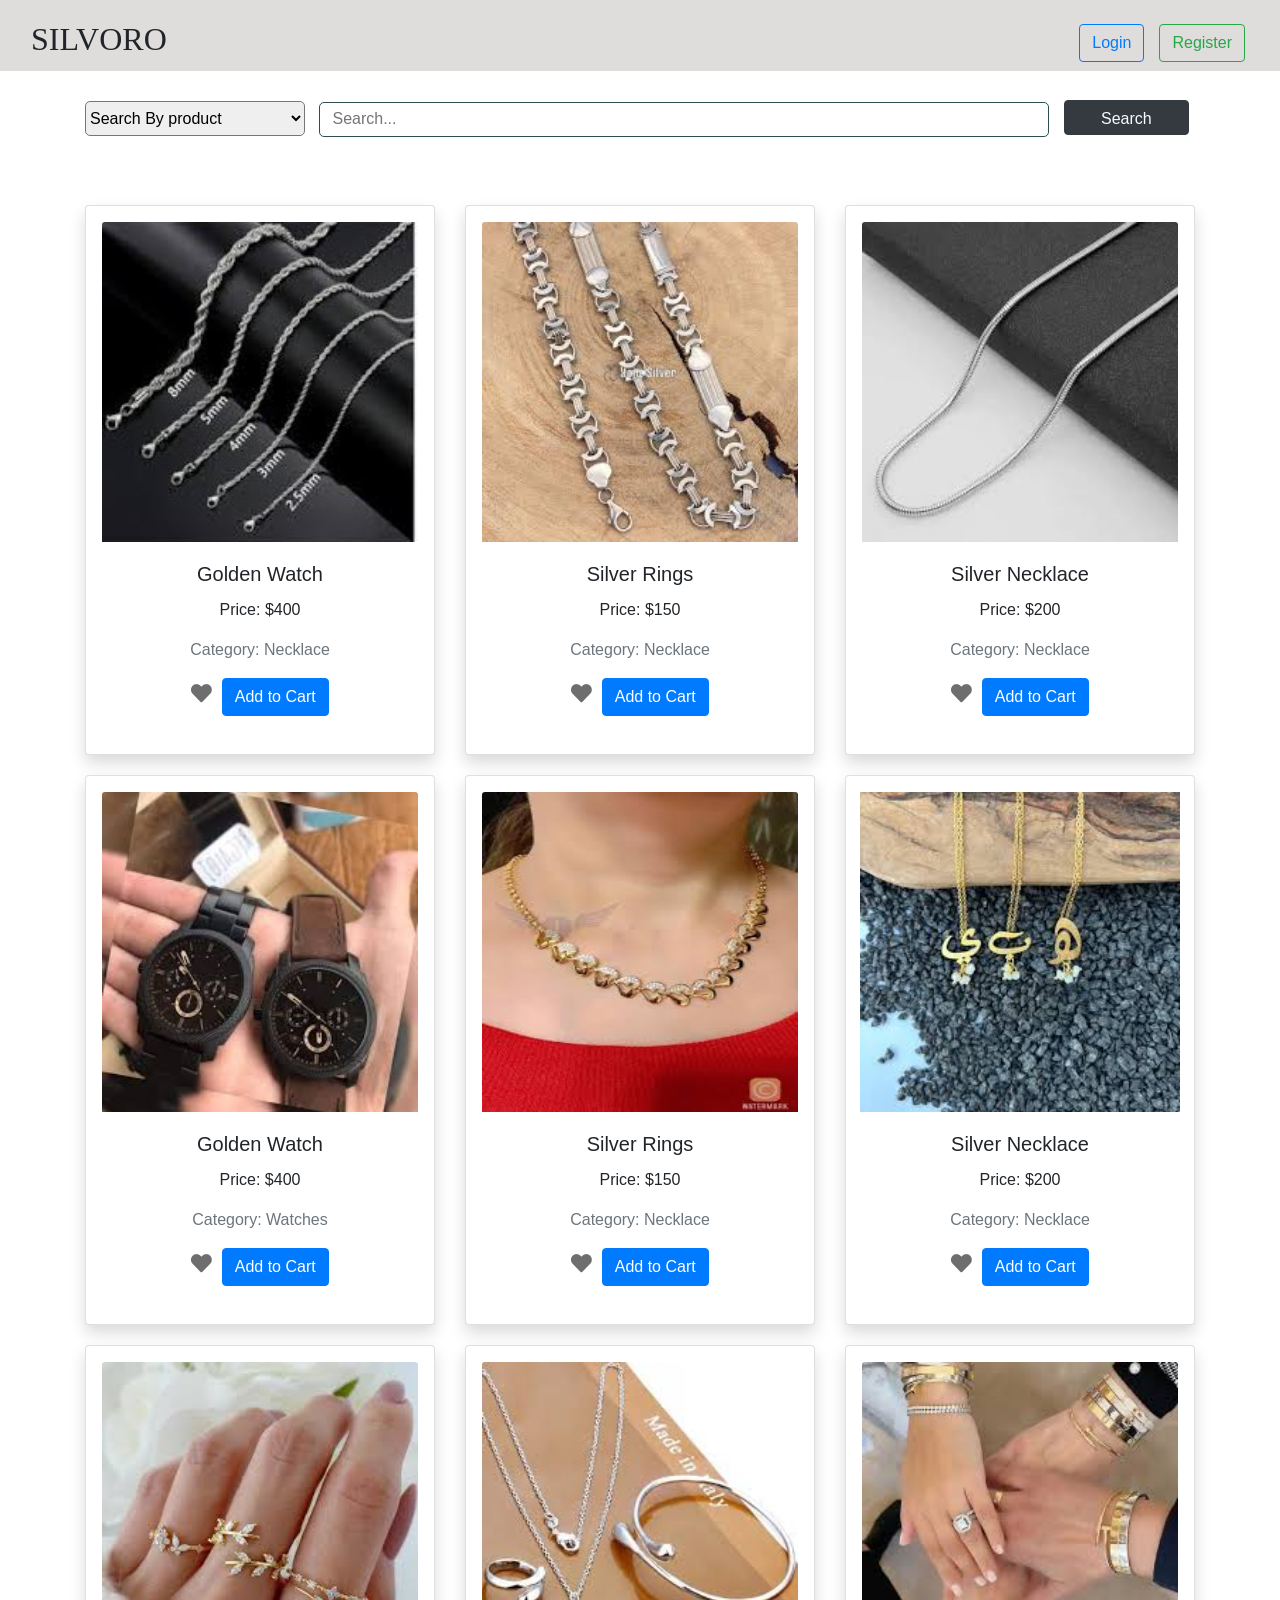
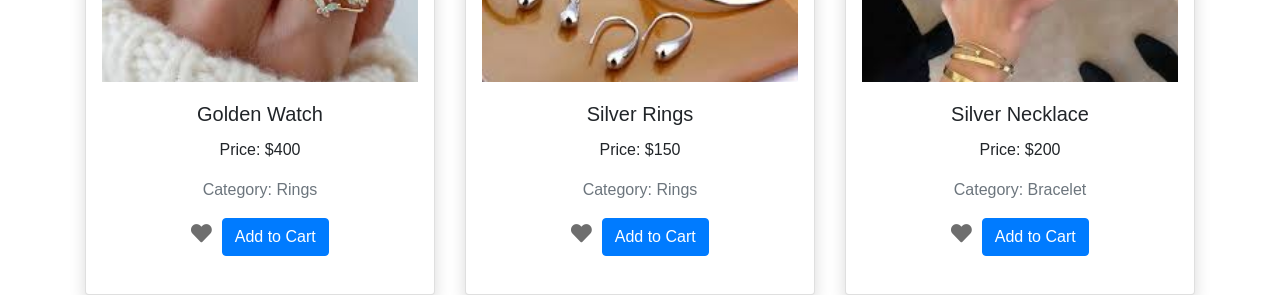
==== index.html @ 257b9932 "Add files via upload" ====
<!DOCTYPE html>
<html lang="en">
<head>
    <meta charset="UTF-8">
    <link rel="stylesheet" href="css/style.css">
    <link rel="stylesheet" href="css/all.css">
    <link rel="stylesheet" href="https://cdn.jsdelivr.net/npm/bootstrap@4.6.2/dist/css/bootstrap.min.css">
    <link rel="preconnect" href="https://fonts.googleapis.com">
    <link rel="preconnect" href="https://fonts.gstatic.com" crossorigin>
    <link href="https://fonts.googleapis.com/css2?family=Great+Vibes&family=M+PLUS+Rounded+1c&display=swap" rel="stylesheet">
    <title>project-js</title>
</head>
<body>
<header>
  <div class="container-fluid con-1 d-flex justify-content-between align-items-center">
    <h2 class="h2-header ml-3">Silvoro</h2>
    <div id="authBtns" class="div-btn">
      <a href="login.html"><button class="login header btn b1 border border-primary text-primary">Login</button></a>
      <a href="register.html"><button class="signup header btn border border-success text-success">Register</button></a>
    </div>
    <div id="userInfo" class="d-flex align-items-center">
  <div class="mr-3 d-flex align-items-center"> 
    <span id="welcomeMessage"></span>
    <a href="viewProducts.html"><i class="fa fa-shopping-cart"></i>
    <span id="cartItems">0</span></a>
  </div>
  <button id="logoutBtn" class="btn btn-danger btn-sm">Logout</button>
</div>
</header>
    <!-- ///////////////////// header ///////////////////////////// -->
     <section class="sec-1">
        <div class="container con-2">
            <div class="navb">
                <select class="form-select">
                    <option selected hidden>Search By product</option> 
                    <option value="1">Search by product Name</option>
                    <option value="2">Search by category</option>
                </select>
                <input id="input-search" class="input-nav" type="search" placeholder="Search...">
                <button id="btn-search" class="btn btn-search btn-dark text-light">Search</button>
            </div>
        </div> <!-- / con-2 -->
     </section> <!-- / sec-1 -->
<div class="container mt-5">
    <div class="row g-4"> 
    <div class="col-md-4 items" data-product-id="item-01">
        <div class="card d-flex flex-column align-items-center text-center p-3 shadow">
            <img src="images/silver3.jpg" class="card-img-top" alt="silver">
            <div class="card-body">
                <h5 class="card-title">Golden Watch</h5>
                <p class="card-text">Price: $400</p>
                <p class="text-muted">Category: Necklace</p>
                <i class="fas fa-heart icon favorite-icon" data-product-id="01"></i>
                <button class="add btn btn-primary wrapper">Add to Cart</button>
            </div>
        </div>
    </div>
    <div class="col-md-4 items" data-product-id="item-02">
        <div class="card d-flex flex-column align-items-center text-center p-3 shadow">
            <img src="images/silver.jpg" class="card-img-top" alt="silver">
            <div class="card-body">
                <h5 class="card-title">Silver Rings</h5>
                <p class="card-text">Price: $150</p>
                <p class="text-muted">Category: Necklace</p>
                <i class="fas fa-heart icon favorite-icon" data-product-id="02"></i>
                <button class="btn btn-primary add wrapper">Add to Cart</button>
            </div>
        </div>
    </div>
    <div class="col-md-4 items" data-product-id="item-3">
        <div class="card d-flex flex-column align-items-center text-center p-3 shadow">
            <img src="images/silver2.jpg" class="card-img-top" alt="silver">
            <div class="card-body">
                <h5 class="card-title">Silver Necklace</h5>
                <p class="card-text">Price: $200</p>
                <p class="text-muted">Category: Necklace</p>
                <i class="fas fa-heart icon favorite-icon" data-product-id="03"></i>
                <button class="btn btn-primary add wrapper">Add to Cart</button>
            </div>
        </div>
    </div> 
    <div class="col-md-4 items" data-product-id="item-04">
        <div class="card d-flex flex-column  align-items-center text-center p-3 shadow">
            
            <img src="images/watches.jpg" class="card-img-top" alt="watches">
            <div class="card-body">
                <h5 class="card-title">Golden Watch</h5>
                <p class="card-text">Price: $400</p>
                <p class="text-muted">Category: Watches</p>
                <i class="fas fa-heart icon favorite-icon" data-product-id="04"></i>
                <button class="btn btn-primary add wrapper">Add to Cart</button>
            </div>
        </div>
    </div>
    <div class="col-md-4 items" data-product-id="item-05">
        <div class="card d-flex flex-column align-items-center text-center p-3 shadow">
            <img src="images/gold.jpg" class="card-img-top" alt="gold">
            <div class="card-body">
                <h5 class="card-title">Silver Rings</h5>
                <p class="card-text">Price: $150</p>
                <p class="text-muted">Category: Necklace</p>
                <i class="fas fa-heart icon favorite-icon" data-product-id="05"></i>
                <button class="add btn btn-primary wrapper">Add to Cart</button>
            </div>
        </div>
    </div>
    <div class="col-md-4 items" data-product-id="item-06">
        <div class="card d-flex flex-column align-items-center text-center p-3 shadow">
            <img src="images/gold2.jpg" alt="gold"> 
            <div class="card-body">
                <h5 class="card-title">Silver Necklace</h5>
                <p class="card-text">Price: $200</p>
                <p class="text-muted">Category: Necklace</p>
                <i class="fas fa-heart icon favorite-icon" data-product-id="06"></i>
                <button class="btn btn-primary add wrapper">Add to Cart</button>
            </div>
        </div>
    </div>
    <div class="col-md-4 items" data-product-id="item-07">
        <div class="card d-flex flex-column align-items-center text-center p-3 shadow">
            <img src="images/gold3.jpg" class="card-img-top" alt="gold">
            <div class="card-body">
                <h5 class="card-title">Golden Watch</h5>
                <p class="card-text">Price: $400</p>
                <p class="text-muted">Category: Rings</p>
                <i class="fas fa-heart icon favorite-icon" data-product-id="07"></i>
                <button class="btn btn-primary add wrapper">Add to Cart</button>
            </div>
        </div>
    </div>
    <div class="col-md-4 items" data-product-id="item-08">
        <div class="card d-flex flex-column align-items-center text-center p-3 shadow">
            <img src="images/gold4.jpg" class="card-img-top" alt="gold">
            <div class="card-body">
                <h5 class="card-title">Silver Rings</h5>
                <p class="card-text">Price: $150</p>
                <p class="text-muted">Category: Rings</p>
                <i class="fas fa-heart icon favorite-icon" data-product-id="08"></i>
                <button class="btn btn-primary add wrapper">Add to Cart</button>
            </div>
        </div>
    </div>
    <div class="col-md-4 items" data-product-id="item-09">
        <div class="card d-flex flex-column align-items-center text-center p-3 shadow">
            <img src="images/gold5.jpg" class="card-img-top" alt="gold">
            <div class="card-body">
                <h5 class="card-title">Silver Necklace</h5>
                <p class="card-text">Price: $200</p>
                <p class="text-muted">Category: Bracelet</p>
                <i class="fas fa-heart icon favorite-icon" data-product-id="09"></i>
                <button class="btn btn-primary add wrapper">Add to Cart</button>
            </div>
        </div>
    </div> 
</div>
 <!-- / parent -->
</div> 
<!-- / container -->
    <script src="https://cdn.jsdelivr.net/npm/jquery@3.7.1/dist/jquery.slim.min.js"></script>
    <script src="https://cdn.jsdelivr.net/npm/popper.js@1.16.1/dist/umd/popper.min.js"></script>
    <script src="https://cdn.jsdelivr.net/npm/bootstrap@4.6.2/dist/js/bootstrap.bundle.min.js"></script>
    <script src="js/data.js"></script>
    <script src="js/script.js"></script>
</body>
</html>
---- css/style.css ----
*{
    margin: 0;
    padding: 0;
    box-sizing: border-box;
}
.con-1{
    background-color: #dfdcdc;
    padding-top: 20px;
    padding-bottom: 5px;
}
.h2-header{
    text-transform: uppercase;
    font-family: crossorigin ;
}
.div-btn{
    margin-left: auto;
    margin-right: 20px;
}
.b1{
    margin-right:  15px;
}
#welcomeMessage{
    display: inline-block;
    margin-right: 20px;
}
#logoutBtn{
    margin-right: 30px;
    margin-left: 10px;
}
 button:focus ,button:focus-visible{
    outline: none !important;
    box-shadow: none !important;
}
.div-btn .b1:hover{
    background-color: blue;
    color: #fff !important;
}
.div-btn .b2:hover{
    background-color: green;
    color: #fff !important;
}
.con-2{
    margin-top: 30px;
}
.navb select{
    width: 220px;
    padding: 4px 8px;
    height: 35px;
    border-radius: 5px;
    padding-left: 0px;
    outline: none;
}
.navb select:focus{
    border: 2px solid #00f;
    box-shadow: 2px 2px 10px rgba(0, 0, 255, 0.7);
}
.form-select option{
    border-radius: 5px;
}
.custom-dropdown{
    border-radius: 10px; 
    cursor: pointer;
}
.input-nav{
    width: 730px;
    height: 35px;
    border: 1px solid darkslategrey;
    padding: 4px 12px;
    margin: 0px 10px;
    border-radius: 5px;
    outline: none;
}
.input-nav:focus{
    border: 2px solid #00f;
    box-shadow: 2px 2px 10px rgba(0, 0, 255, 0.7);
}
.btn-search{
    width: 125px;
    height: 35px;
    margin-top: -5px;
    border-radius: 5px;
    outline: none;
}
.items{
    transition: all 0.5s;
}
.items:hover{
    transform: scale(1.05 , 1.05);
}
.card{
    height: 550px;
    margin-top: 20px;
}
.card img{
    height: 320px;
}
.div-btn button:hover a{
    color: #fff;
    text-decoration: none;
}
.favorite-icon {
    cursor: pointer;
    color: #6e6e6e;
    transition: color 0.2s;
    font-size: 1.3rem; 
    margin-right: 5px;
}
.favorite-icon.is-favorited {
    color: red;
}
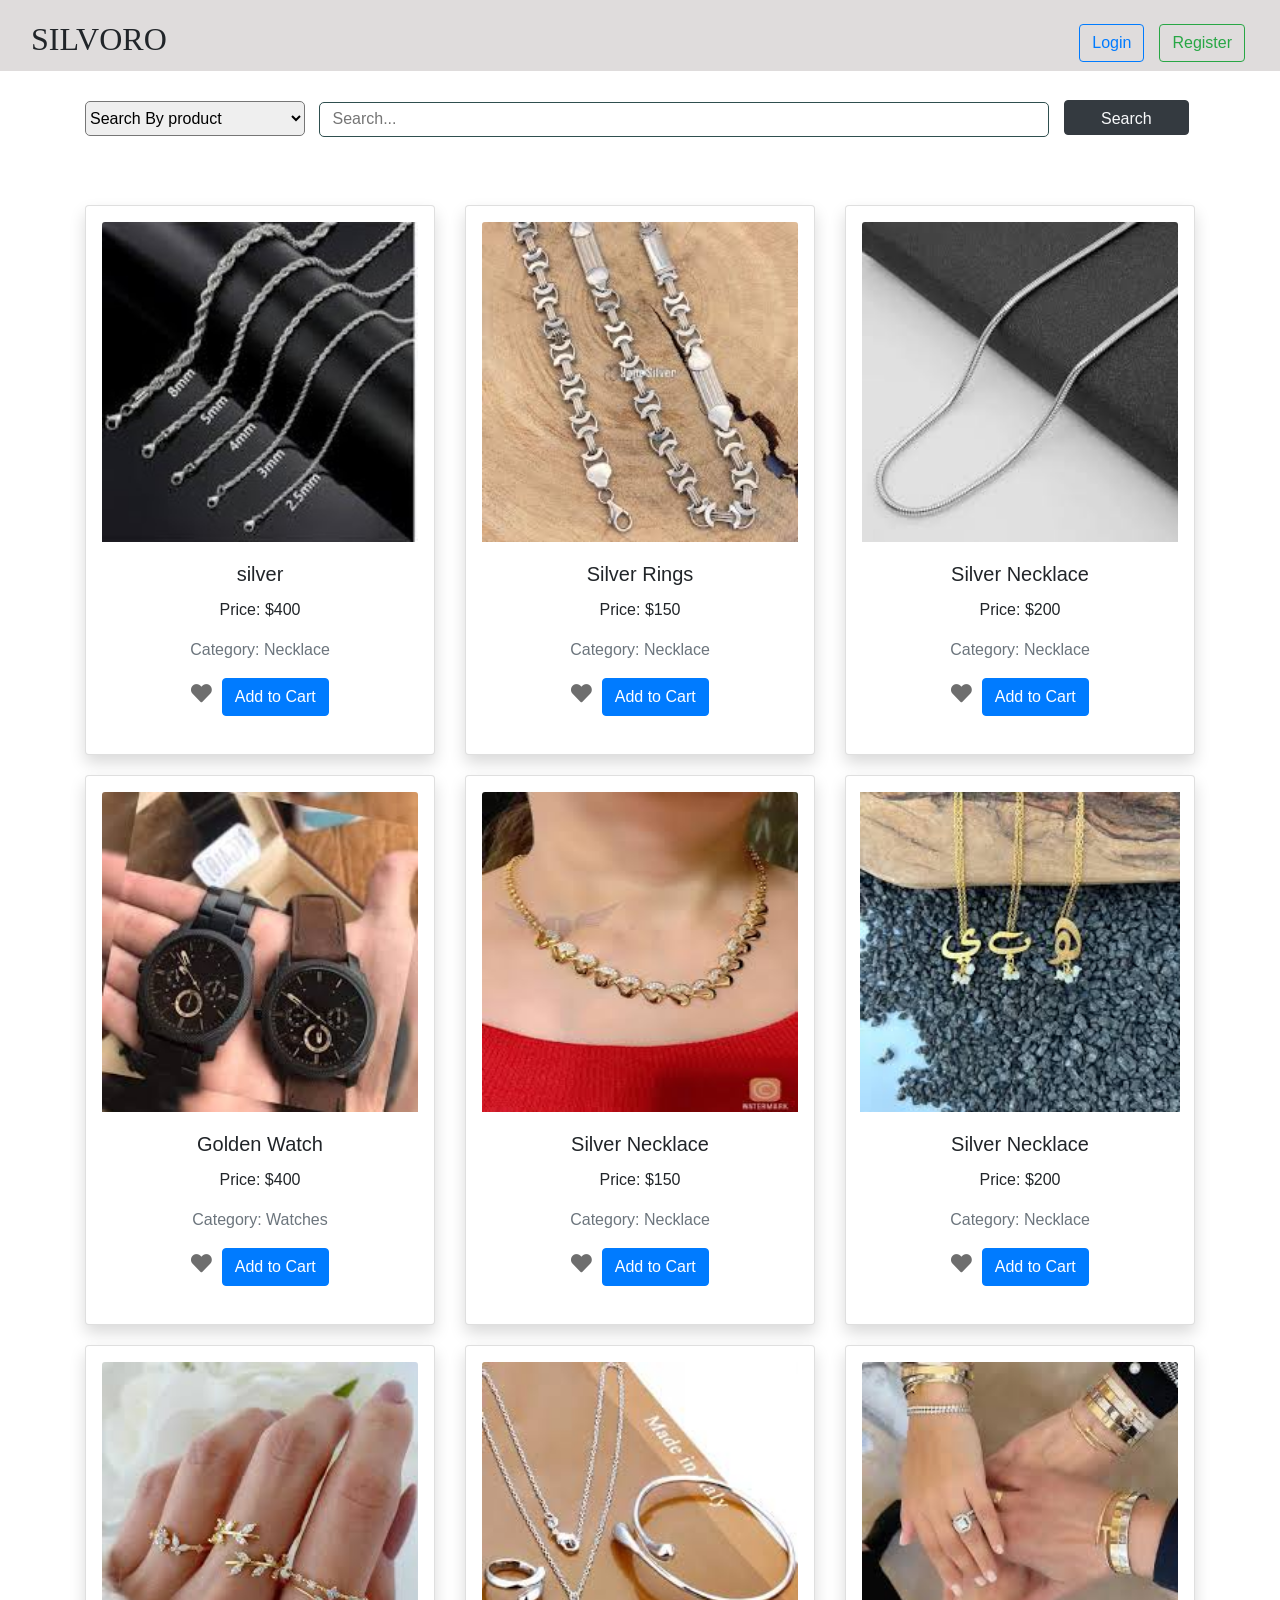
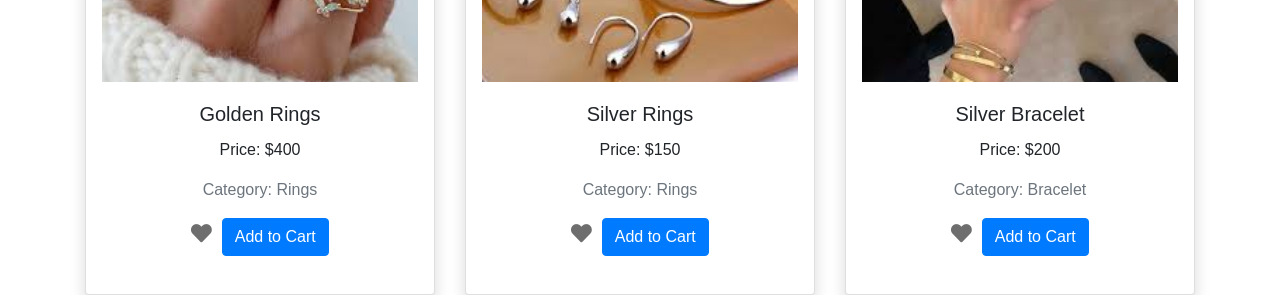
==== commit 46478b30: "Update index.html" ====
--- a/index.html
+++ b/index.html
@@ -47,7 +47,7 @@
         <div class="card d-flex flex-column align-items-center text-center p-3 shadow">
             <img src="images/silver3.jpg" class="card-img-top" alt="silver">
             <div class="card-body">
-                <h5 class="card-title">Golden Watch</h5>
+                <h5 class="card-title">silver</h5>
                 <p class="card-text">Price: $400</p>
                 <p class="text-muted">Category: Necklace</p>
                 <i class="fas fa-heart icon favorite-icon" data-product-id="01"></i>
@@ -96,7 +96,7 @@
         <div class="card d-flex flex-column align-items-center text-center p-3 shadow">
             <img src="images/gold.jpg" class="card-img-top" alt="gold">
             <div class="card-body">
-                <h5 class="card-title">Silver Rings</h5>
+                <h5 class="card-title">Silver Necklace</h5>
                 <p class="card-text">Price: $150</p>
                 <p class="text-muted">Category: Necklace</p>
                 <i class="fas fa-heart icon favorite-icon" data-product-id="05"></i>
@@ -120,7 +120,7 @@
         <div class="card d-flex flex-column align-items-center text-center p-3 shadow">
             <img src="images/gold3.jpg" class="card-img-top" alt="gold">
             <div class="card-body">
-                <h5 class="card-title">Golden Watch</h5>
+                <h5 class="card-title">Golden Rings</h5>
                 <p class="card-text">Price: $400</p>
                 <p class="text-muted">Category: Rings</p>
                 <i class="fas fa-heart icon favorite-icon" data-product-id="07"></i>
@@ -144,7 +144,7 @@
         <div class="card d-flex flex-column align-items-center text-center p-3 shadow">
             <img src="images/gold5.jpg" class="card-img-top" alt="gold">
             <div class="card-body">
-                <h5 class="card-title">Silver Necklace</h5>
+                <h5 class="card-title">Silver Bracelet</h5>
                 <p class="card-text">Price: $200</p>
                 <p class="text-muted">Category: Bracelet</p>
                 <i class="fas fa-heart icon favorite-icon" data-product-id="09"></i>
@@ -162,4 +162,5 @@
     <script src="js/data.js"></script>
     <script src="js/script.js"></script>
 </body>
-</html>+
+</html>
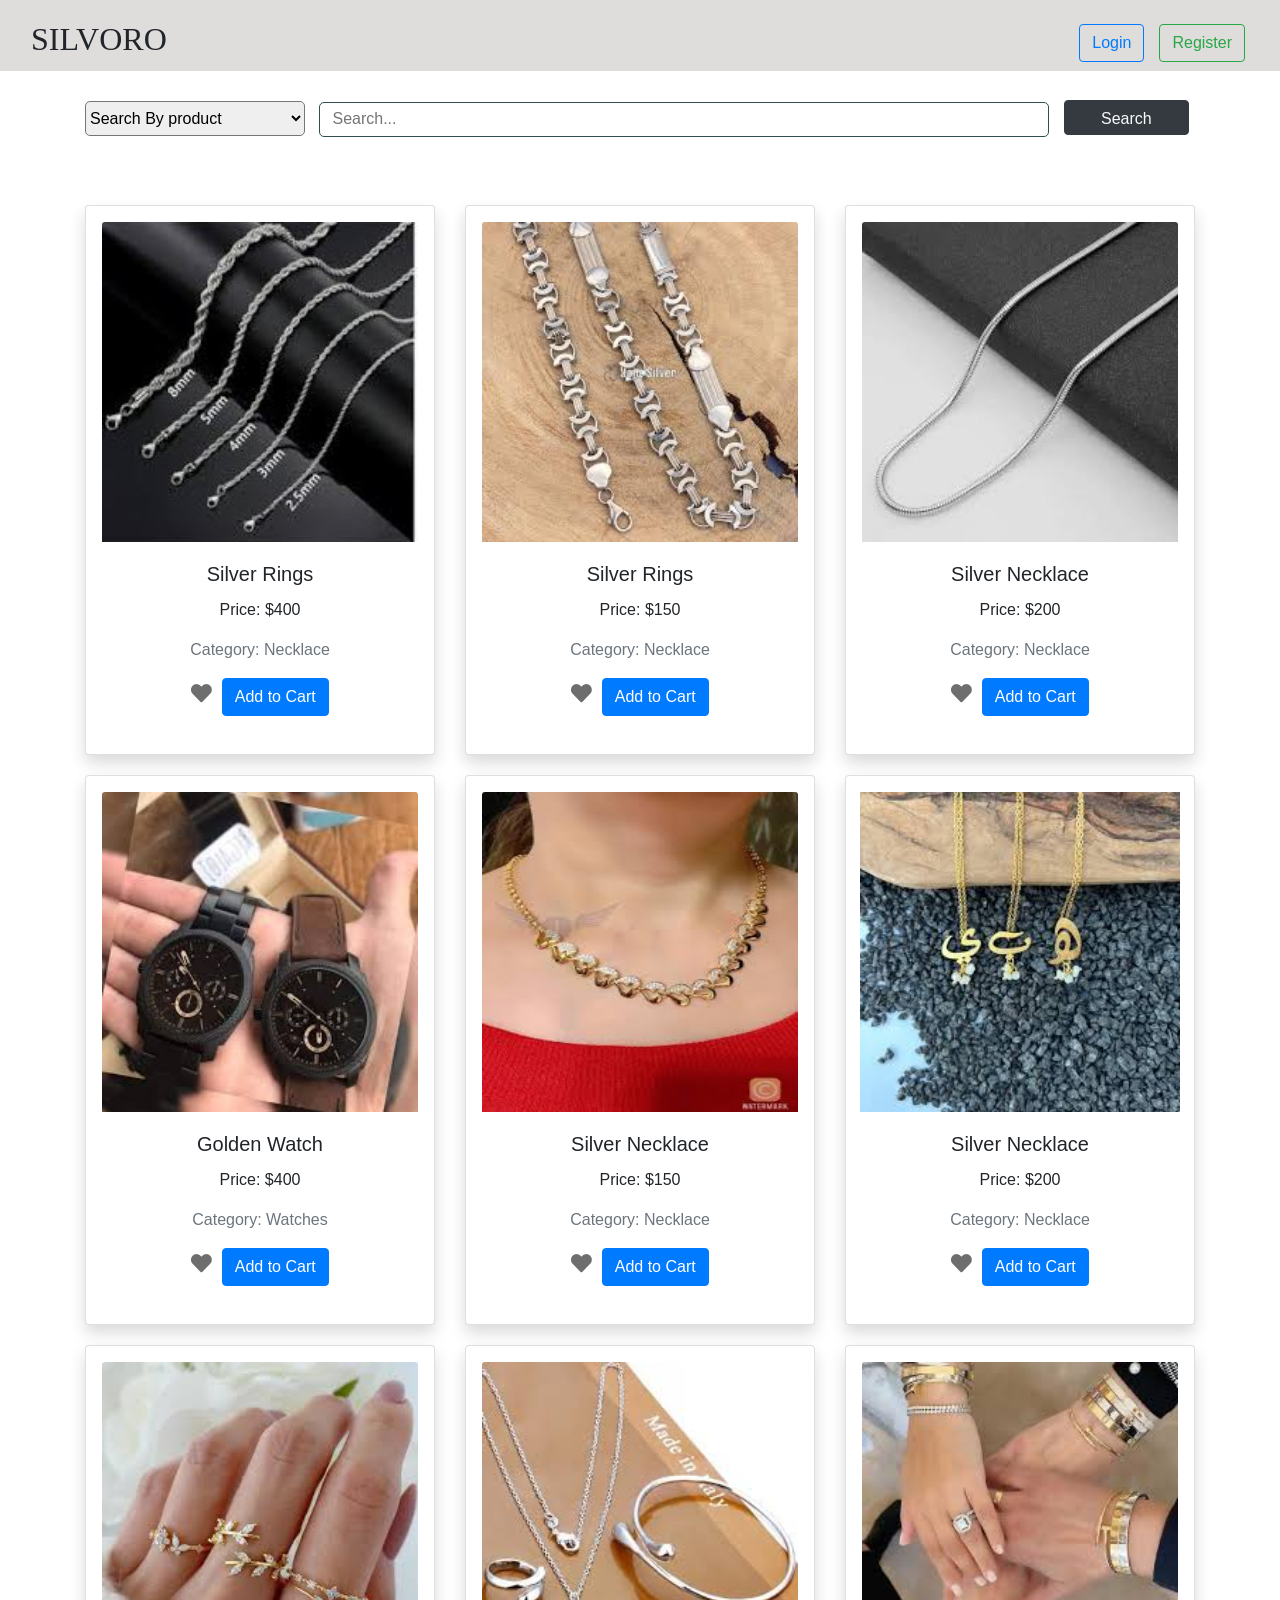
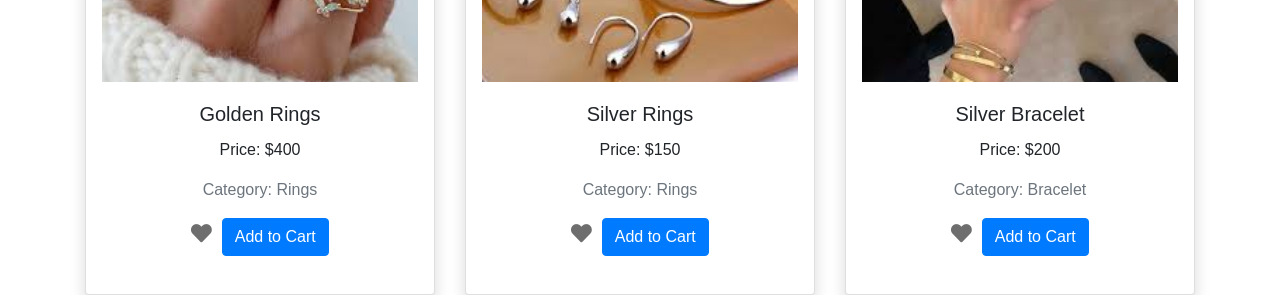
==== commit b253f42b: "Update index.html" ====
--- a/index.html
+++ b/index.html
@@ -47,7 +47,7 @@
         <div class="card d-flex flex-column align-items-center text-center p-3 shadow">
             <img src="images/silver3.jpg" class="card-img-top" alt="silver">
             <div class="card-body">
-                <h5 class="card-title">silver</h5>
+                <h5 class="card-title">Silver Rings</h5>
                 <p class="card-text">Price: $400</p>
                 <p class="text-muted">Category: Necklace</p>
                 <i class="fas fa-heart icon favorite-icon" data-product-id="01"></i>
@@ -164,3 +164,4 @@
 </body>
 
 </html>
+
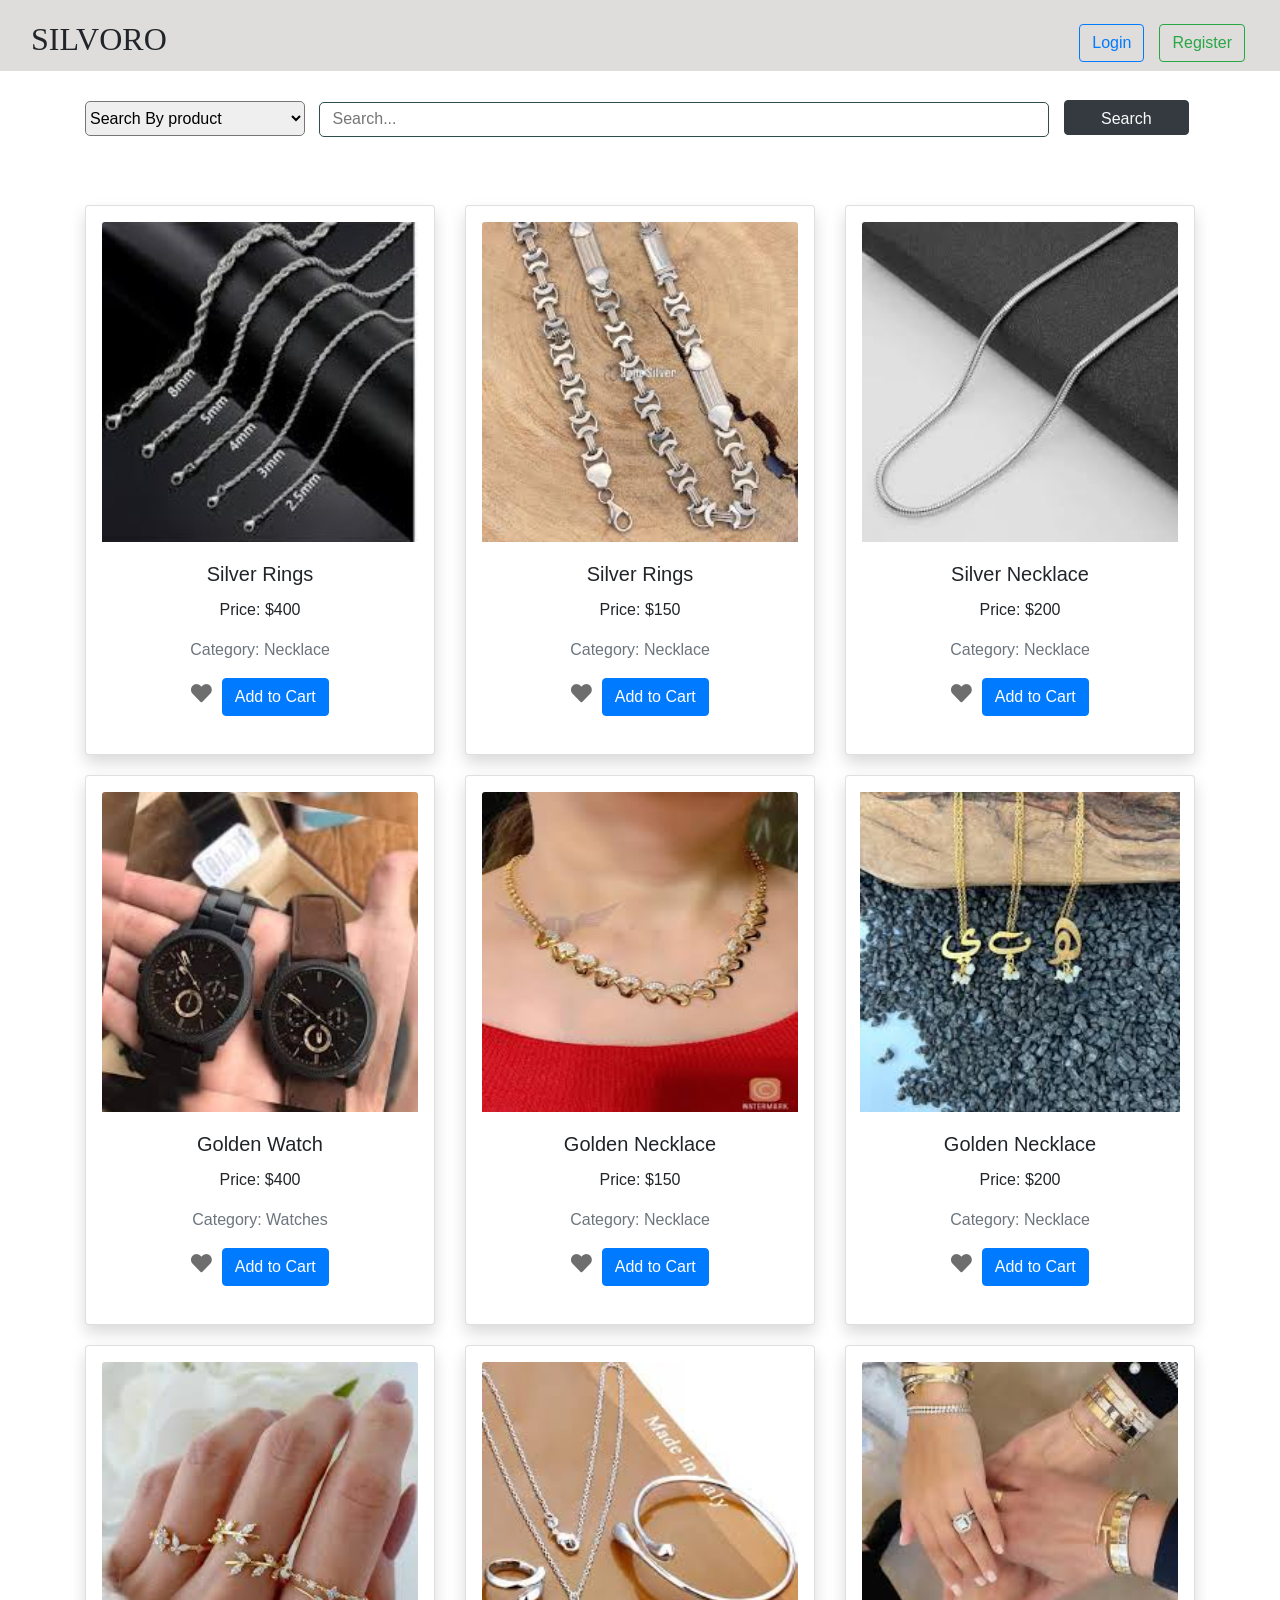
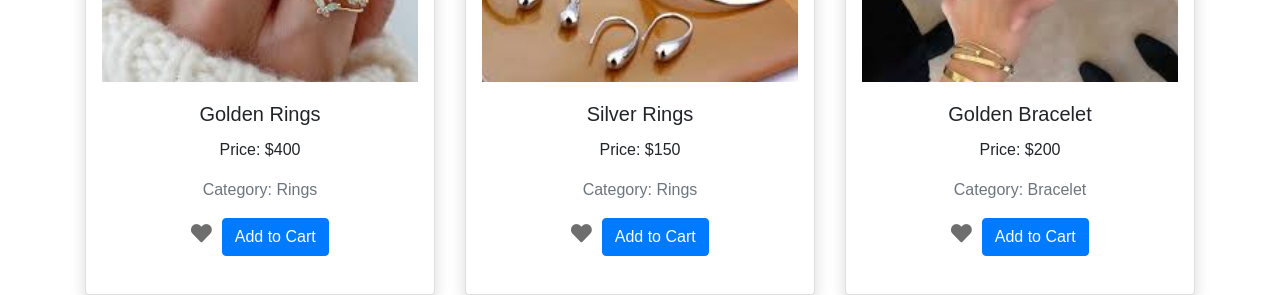
==== commit a9a21b5a: "Update index.html" ====
--- a/index.html
+++ b/index.html
@@ -96,7 +96,7 @@
         <div class="card d-flex flex-column align-items-center text-center p-3 shadow">
             <img src="images/gold.jpg" class="card-img-top" alt="gold">
             <div class="card-body">
-                <h5 class="card-title">Silver Necklace</h5>
+                <h5 class="card-title">Golden Necklace</h5>
                 <p class="card-text">Price: $150</p>
                 <p class="text-muted">Category: Necklace</p>
                 <i class="fas fa-heart icon favorite-icon" data-product-id="05"></i>
@@ -108,7 +108,7 @@
         <div class="card d-flex flex-column align-items-center text-center p-3 shadow">
             <img src="images/gold2.jpg" alt="gold"> 
             <div class="card-body">
-                <h5 class="card-title">Silver Necklace</h5>
+                <h5 class="card-title">Golden Necklace</h5>
                 <p class="card-text">Price: $200</p>
                 <p class="text-muted">Category: Necklace</p>
                 <i class="fas fa-heart icon favorite-icon" data-product-id="06"></i>
@@ -144,7 +144,7 @@
         <div class="card d-flex flex-column align-items-center text-center p-3 shadow">
             <img src="images/gold5.jpg" class="card-img-top" alt="gold">
             <div class="card-body">
-                <h5 class="card-title">Silver Bracelet</h5>
+                <h5 class="card-title">Golden Bracelet</h5>
                 <p class="card-text">Price: $200</p>
                 <p class="text-muted">Category: Bracelet</p>
                 <i class="fas fa-heart icon favorite-icon" data-product-id="09"></i>
@@ -165,3 +165,5 @@
 
 </html>
 
+
+
